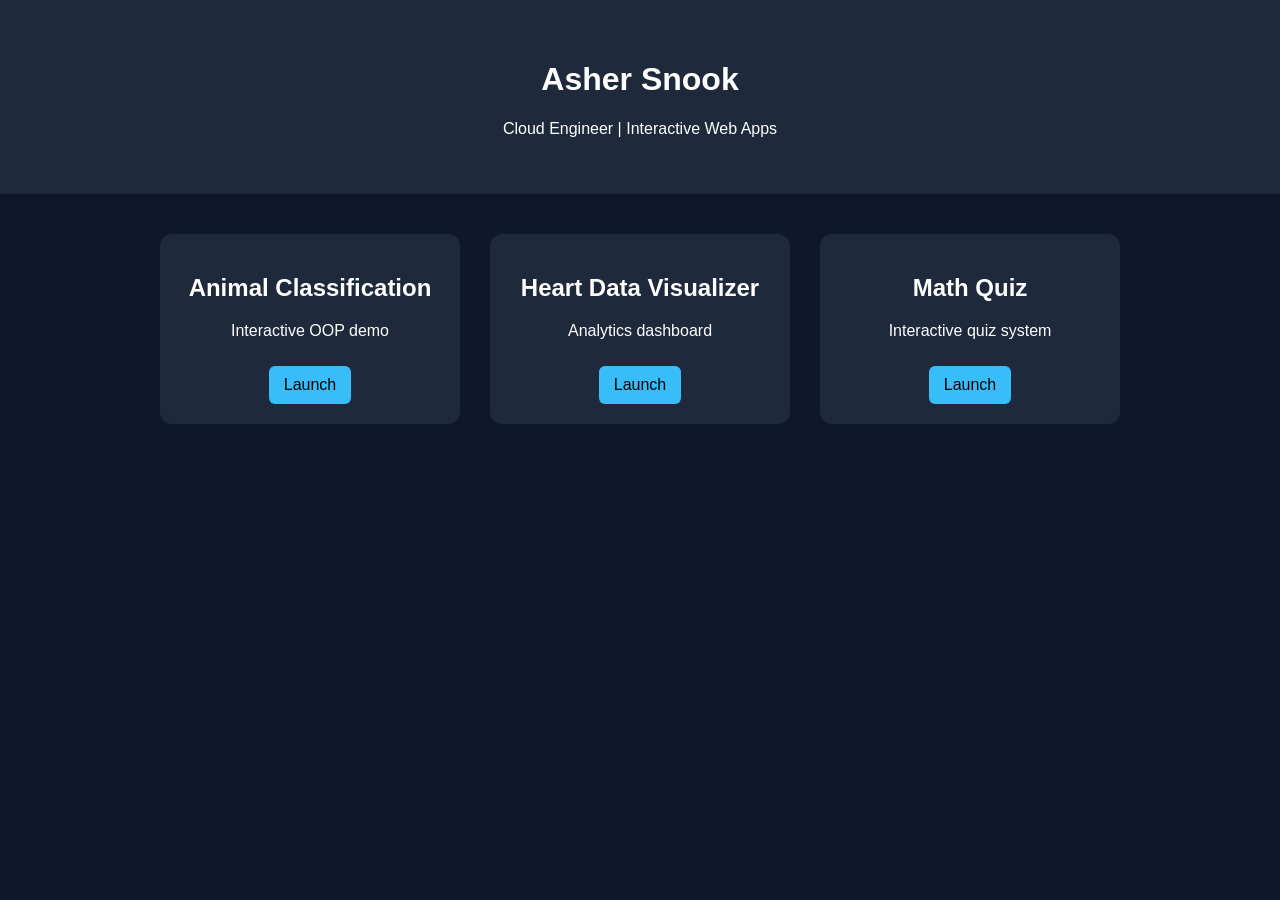
==== index.html @ e842cff4 "Add files via upload" ====
<!DOCTYPE html>
<html lang="en">
<head>
  <meta charset="UTF-8">
  <title>Asher Snook | Portfolio</title>
  <link rel="stylesheet" href="style.css">
</head>
<body>

<header>
  <h1>Asher Snook</h1>
  <p>Cloud Engineer | Interactive Web Apps</p>
</header>

<section class="projects">
  <div class="card">
    <h2>Animal Classification</h2>
    <p>Interactive OOP demo</p>
    <a href="projects/animals.html">Launch</a>
  </div>

  <div class="card">
    <h2>Heart Data Visualizer</h2>
    <p>Analytics dashboard</p>
    <a href="projects/graph.html">Launch</a>
  </div>

  <div class="card">
    <h2>Math Quiz</h2>
    <p>Interactive quiz system</p>
    <a href="projects/quiz.html">Launch</a>
  </div>
</section>

</body>
</html>
---- style.css ----
body {
  margin: 0;
  font-family: Arial, sans-serif;
  background: #0f172a;
  color: white;
}

header {
  text-align: center;
  padding: 40px;
  background: #1e293b;
}

.projects {
  display: flex;
  justify-content: center;
  gap: 30px;
  padding: 40px;
  flex-wrap: wrap;
}

.card {
  background: #1e293b;
  padding: 20px;
  border-radius: 12px;
  width: 260px;
  text-align: center;
  transition: 0.3s;
}

.card:hover {
  transform: translateY(-8px);
}

a {
  display: inline-block;
  margin-top: 10px;
  padding: 10px 15px;
  background: #38bdf8;
  color: black;
  text-decoration: none;
  border-radius: 6px;
}

table {
  width: 80%;
  margin: 20px auto;
  border-collapse: collapse;
}

th, td {
  border: 1px solid #334155;
  padding: 10px;
  text-align: center;
}
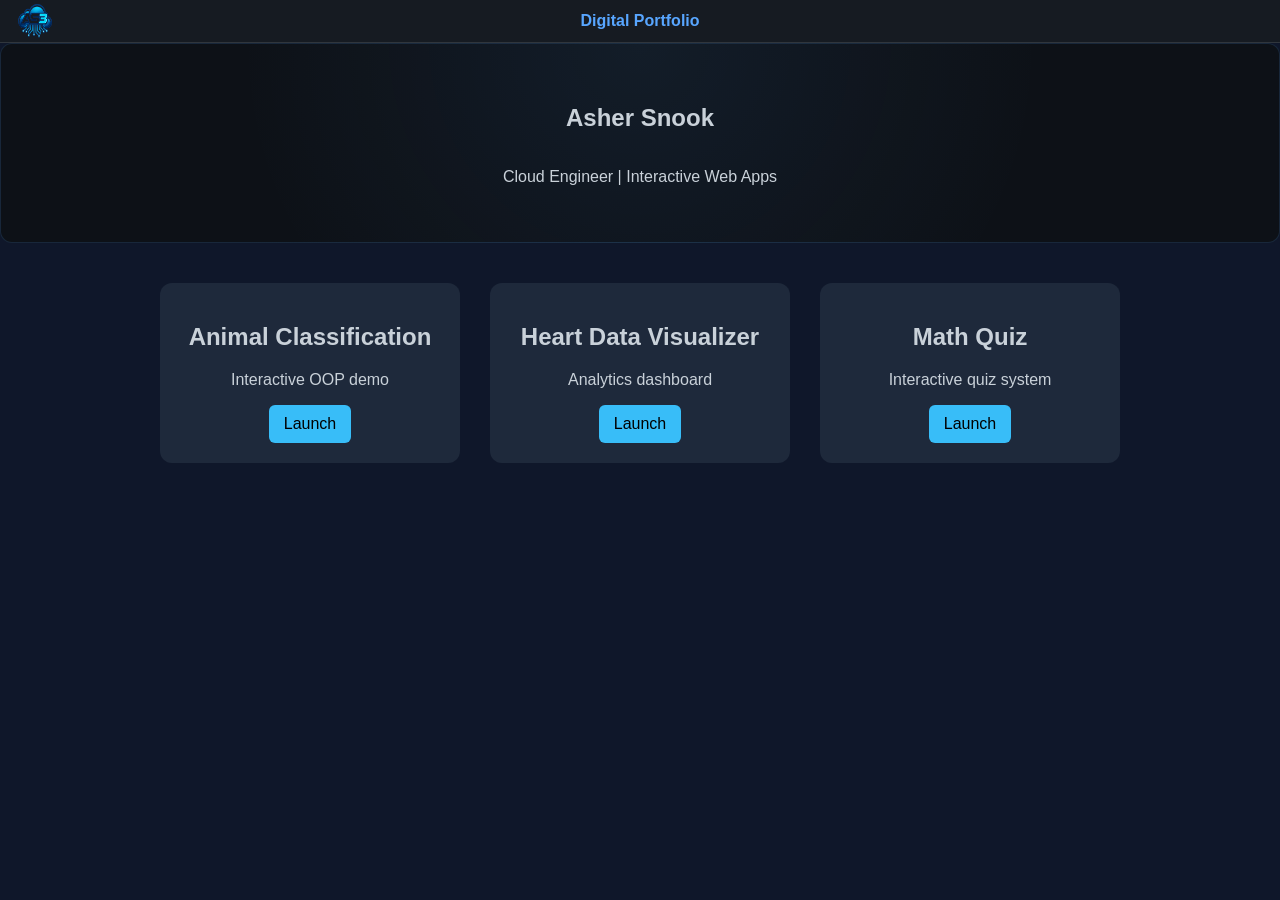
==== commit 68ac0fd2: "Add files via upload" ====
--- a/index.html
+++ b/index.html
@@ -2,15 +2,25 @@
 <html lang="en">
 <head>
   <meta charset="UTF-8">
+  <link rel="icon" type="image/png" href="as3_logo.png">
   <title>Asher Snook | Portfolio</title>
   <link rel="stylesheet" href="style.css">
 </head>
 <body>
 
 <header>
-  <h1>Asher Snook</h1>
-  <p>Cloud Engineer | Interactive Web Apps</p>
+  <div>
+    <img src="as3_logo.png" class="header-logo">
+    <nav>
+        <a href="https://kienzan1.github.io/digital-portfolio/">Digital Portfolio</a>
+    </nav>
+  </div>
 </header>
+
+<section class="hero-container">
+    <h1>Asher Snook</h1>
+    <p>Cloud Engineer | Interactive Web Apps</p>
+</section>
 
 <section class="projects">
   <div class="card">
--- a/style.css
+++ b/style.css
@@ -2,13 +2,49 @@
   margin: 0;
   font-family: Arial, sans-serif;
   background: #0f172a;
-  color: white;
+  color: #c9d1d9;
 }
 
 header {
-  text-align: center;
-  padding: 40px;
-  background: #1e293b;
+    background: #161b22;
+    padding: 12px 18px;
+    position: sticky;
+    top: 0;
+    border-bottom: 1px solid #30363d;
+    z-index: 1000;
+    display: flex;
+    align-items: center;
+    justify-content: center;
+}
+
+.header-logo {
+    position: absolute;
+    left: 18px;
+    top: 50%;
+    transform: translateY(-50%);
+    width: 34px;
+    height: 34px;
+    border-radius: 6px;
+    cursor: pointer;
+    filter: drop-shadow(0 0 rgba(88,166,255,0.4));
+}
+
+header img {
+  cursor: pointer;
+  transition: transform 0.2s ease;
+}
+
+.hero-buttons { display: flex; gap: 12px; flex-wrap: wrap; justify-content: center; }
+
+.hero-container {
+    padding: 40px 20px;
+    border: 1px solid rgba(88,166,255,0.15);
+    border-radius: 12px;
+    background: radial-gradient(circle at top, rgba(88,166,255,0.08), transparent 60%), #0d1117;
+    display: flex;
+    flex-direction: column;
+    align-items: center;
+    text-align: center;
 }
 
 .projects {
@@ -32,9 +68,8 @@
   transform: translateY(-8px);
 }
 
-a {
+.card a {
   display: inline-block;
-  margin-top: 10px;
   padding: 10px 15px;
   background: #38bdf8;
   color: black;
@@ -52,4 +87,80 @@
   border: 1px solid #334155;
   padding: 10px;
   text-align: center;
+}
+
+.quiz-container {
+  width: 400px;
+  margin: 40px auto;
+  text-align: center;
+  background: #1e293b;
+  padding: 30px;
+  border-radius: 12px;
+}
+
+#question {
+  font-size: 20px;
+  margin-bottom: 20px;
+}
+
+.answers {
+  display: flex;
+  flex-direction: column;
+  gap: 12px; /* 🔥 THIS fixes spacing */
+}
+
+.answers button {
+  padding: 12px;
+  border: none;
+  border-radius: 8px;
+  background: #38bdf8;
+  color: black;
+  font-size: 16px;
+  cursor: pointer;
+  transition: 0.2s;
+}
+
+.answers button:hover {
+  background: #0ea5e9;
+}
+
+#nextBtn {
+  margin-top: 20px;
+  padding: 10px 20px;
+  border: none;
+  background: #22c55e;
+  color: white;
+  border-radius: 6px;
+  cursor: pointer;
+}
+
+/* left side (logo + home) */
+.nav-left {
+  display: flex;
+  align-items: center;
+  gap: 15px;
+}
+
+/* logo */
+.logo {
+  height: 40px;
+}
+
+/* home link */
+.home-link {
+  text-decoration: none;
+  color: #0f172a;
+  font-weight: 600;
+  font-size: 16px;
+}
+
+nav {
+    display: flex;
+    gap: 22px;
+}
+
+nav a {
+    color: #58a6ff;
+    text-decoration: none;
+    font-weight: bold;
 }
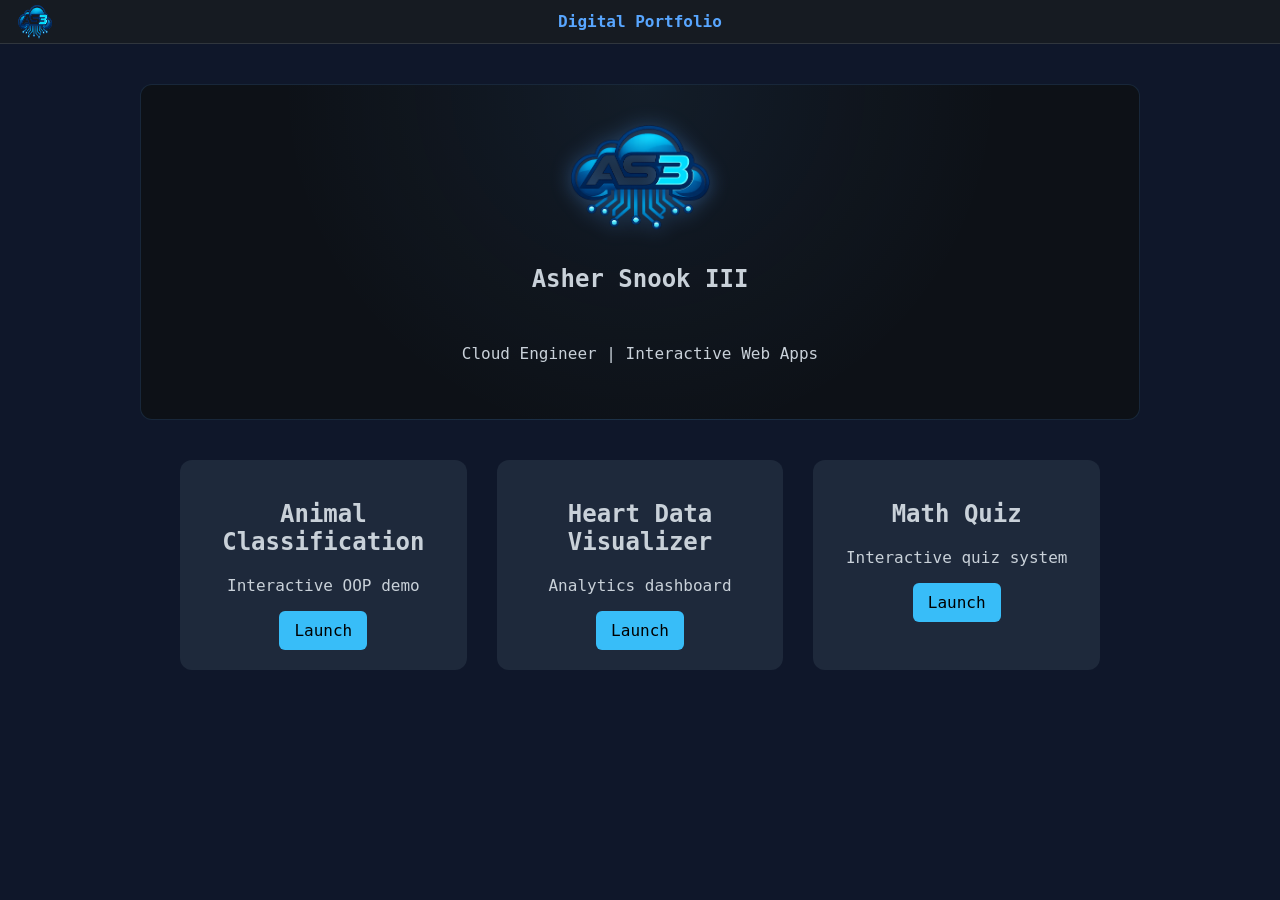
==== commit 8bd5c2da: "Add files via upload" ====
--- a/index.html
+++ b/index.html
@@ -3,7 +3,7 @@
 <head>
   <meta charset="UTF-8">
   <link rel="icon" type="image/png" href="as3_logo.png">
-  <title>Asher Snook | Portfolio</title>
+  <title>Asher Snook III | Portfolio</title>
   <link rel="stylesheet" href="style.css">
 </head>
 <body>
@@ -17,8 +17,11 @@
   </div>
 </header>
 
+<div class="container">
+
 <section class="hero-container">
-    <h1>Asher Snook</h1>
+    <img src="as3_logo.png" class="hero-logo"/>
+    <h1>Asher Snook III</h1>
     <p>Cloud Engineer | Interactive Web Apps</p>
 </section>
 
@@ -41,6 +44,6 @@
     <a href="projects/quiz.html">Launch</a>
   </div>
 </section>
-
+</div>
 </body>
 </html>
--- a/style.css
+++ b/style.css
@@ -1,6 +1,6 @@
 body {
   margin: 0;
-  font-family: Arial, sans-serif;
+  font-family: "Segoe UI", monospace;
   background: #0f172a;
   color: #c9d1d9;
 }
@@ -34,17 +34,28 @@
   transition: transform 0.2s ease;
 }
 
+.container {
+    max-width: 1000px;
+    margin: auto;
+    padding: 40px 20px;
+    position: relative;
+    z-index: 1;
+}
+
+.hero-logo { width: 140px; filter: drop-shadow(0 0 10px rgba(88,166,255,0.4)); }
+
 .hero-buttons { display: flex; gap: 12px; flex-wrap: wrap; justify-content: center; }
 
 .hero-container {
     padding: 40px 20px;
-    border: 1px solid rgba(88,166,255,0.15);
+    border: 1px solid rgba(88, 166, 255, 0.15);
     border-radius: 12px;
-    background: radial-gradient(circle at top, rgba(88,166,255,0.08), transparent 60%), #0d1117;
+    background: radial-gradient(circle at top, rgba(88, 166, 255, 0.08), transparent 60%), #0d1117;
     display: flex;
     flex-direction: column;
     align-items: center;
     text-align: center;
+    gap: 15px;
 }
 
 .projects {
@@ -52,7 +63,6 @@
   justify-content: center;
   gap: 30px;
   padding: 40px;
-  flex-wrap: wrap;
 }
 
 .card {
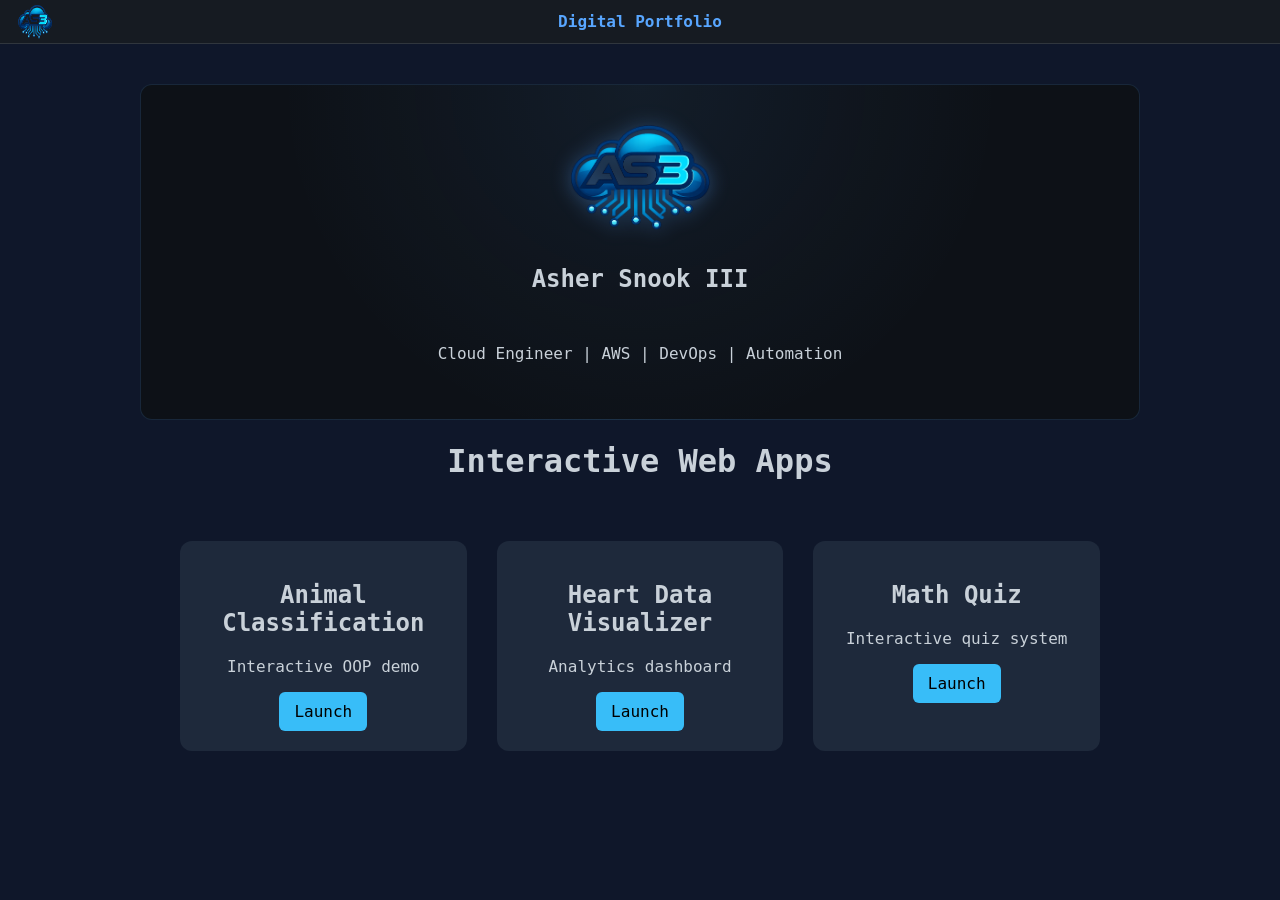
==== commit fa0f9fe5: "Add files via upload" ====
--- a/index.html
+++ b/index.html
@@ -22,8 +22,10 @@
 <section class="hero-container">
     <img src="as3_logo.png" class="hero-logo"/>
     <h1>Asher Snook III</h1>
-    <p>Cloud Engineer | Interactive Web Apps</p>
+    <p>Cloud Engineer | AWS | DevOps | Automation</p>
 </section>
+
+<h1 style="text-align: center;">Interactive Web Apps</h1>
 
 <section class="projects">
   <div class="card">
